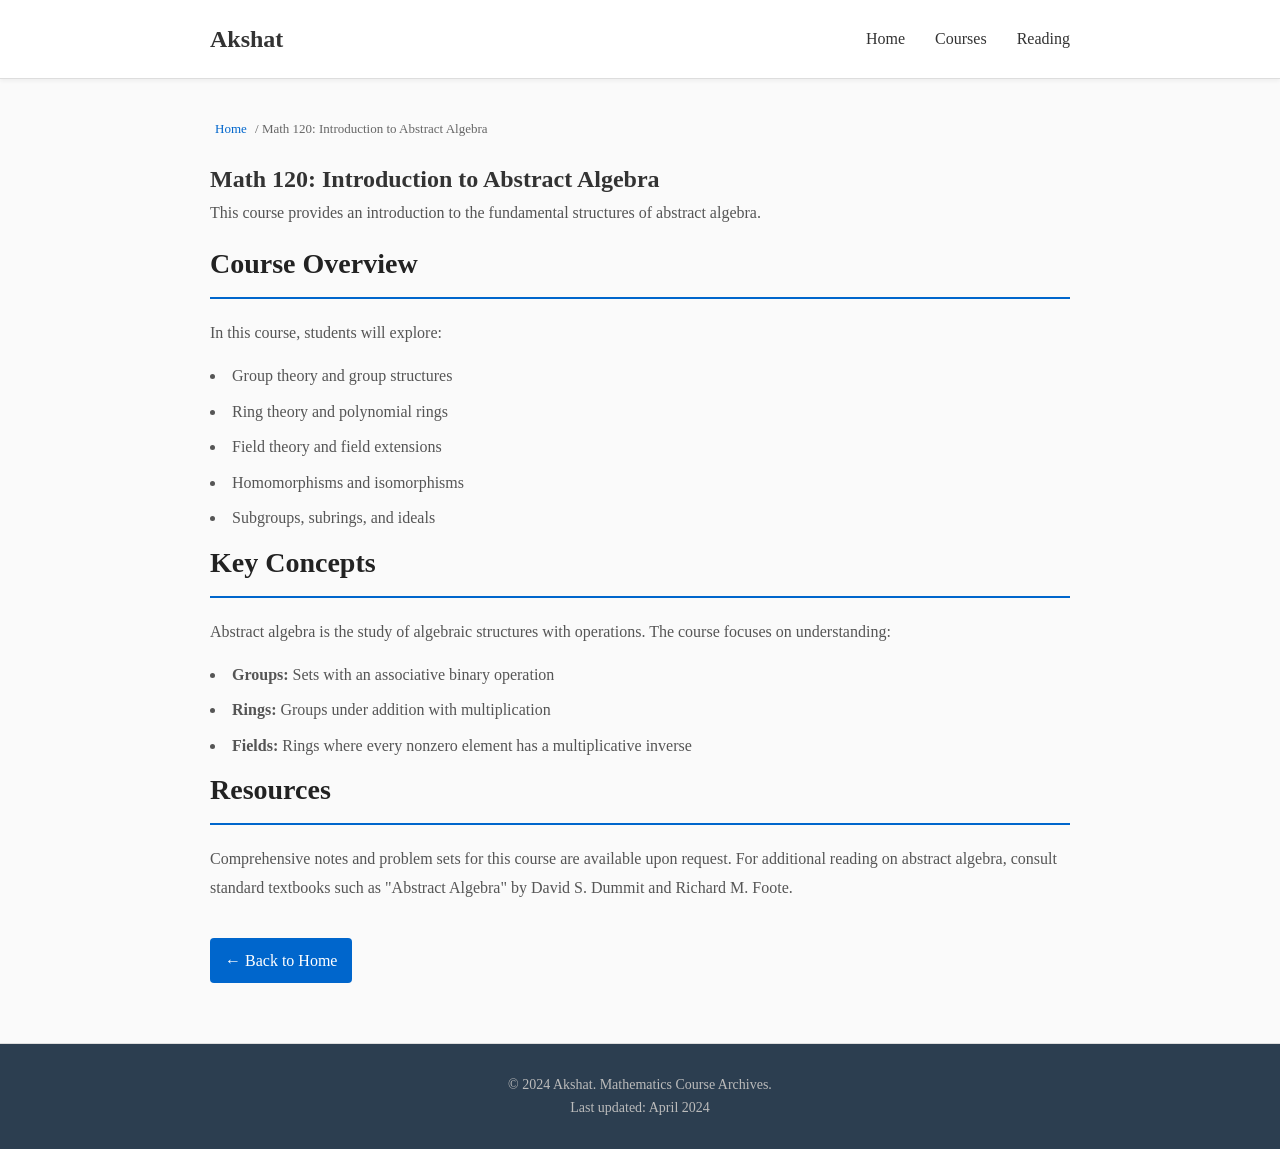
==== courses/math120.html @ cc86cdf6 "Initial version" ====
<!DOCTYPE html>
<html lang="en">
<head>
    <meta charset="UTF-8">
    <meta name="viewport" content="width=device-width, initial-scale=1.0">
    <title>Math 120: Introduction to Abstract Algebra - Akshat</title>
    <link rel="stylesheet" href="../assets/styles.css">
</head>
<body>
    <header>
        <nav>
            <div class="site-title">Akshat</div>
            <ul class="nav-links">
                <li><a href="../index.html">Home</a></li>
                <li><a href="../index.html#courses">Courses</a></li>
                <li><a href="../index.html#reading">Reading</a></li>
            </ul>
        </nav>
    </header>

    <main>
        <div class="breadcrumb">
            <a href="../index.html">Home</a> / <span>Math 120: Introduction to Abstract Algebra</span>
        </div>

        <section>
            <h1>Math 120: Introduction to Abstract Algebra</h1>
            <p>This course provides an introduction to the fundamental structures of abstract algebra.</p>

            <h2>Course Overview</h2>
            <p>In this course, students will explore:</p>
            <ul class="reading-list">
                <li>Group theory and group structures</li>
                <li>Ring theory and polynomial rings</li>
                <li>Field theory and field extensions</li>
                <li>Homomorphisms and isomorphisms</li>
                <li>Subgroups, subrings, and ideals</li>
            </ul>

            <h2>Key Concepts</h2>
            <p>Abstract algebra is the study of algebraic structures with operations. The course focuses on understanding:</p>
            <ul class="reading-list">
                <li><strong>Groups:</strong> Sets with an associative binary operation</li>
                <li><strong>Rings:</strong> Groups under addition with multiplication</li>
                <li><strong>Fields:</strong> Rings where every nonzero element has a multiplicative inverse</li>
            </ul>

            <h2>Resources</h2>
            <p>Comprehensive notes and problem sets for this course are available upon request. For additional reading on abstract algebra, consult standard textbooks such as "Abstract Algebra" by David S. Dummit and Richard M. Foote.</p>

            <a href="../index.html" class="back-to-top">← Back to Home</a>
        </section>
    </main>

    <footer>
        <p>&copy; 2024 Akshat. Mathematics Course Archives.</p>
        <p>Last updated: April 2024</p>
    </footer>
</body>
</html>
---- assets/styles.css ----
/* Academic Portfolio Website Styles */

* {
  margin: 0;
  padding: 0;
  box-sizing: border-box;
}

body {
  font-family: 'Georgia', 'Times New Roman', serif;
  line-height: 1.6;
  color: #333;
  background-color: #fafafa;
}

a {
  color: #0066cc;
  text-decoration: none;
}

a:hover {
  text-decoration: underline;
}

/* Header/Navigation */
header {
  background-color: #fff;
  border-bottom: 1px solid #ddd;
  padding: 20px 0;
  box-shadow: 0 2px 4px rgba(0, 0, 0, 0.05);
}

header nav {
  max-width: 900px;
  margin: 0 auto;
  padding: 0 20px;
  display: flex;
  justify-content: space-between;
  align-items: center;
}

.site-title {
  font-size: 24px;
  font-weight: bold;
  color: #333;
}

.nav-links {
  list-style: none;
  display: flex;
  gap: 30px;
}

.nav-links a {
  color: #333;
  font-size: 16px;
  transition: color 0.3s;
}

.nav-links a:hover {
  color: #0066cc;
  text-decoration: none;
}

.nav-links a.active {
  color: #0066cc;
  font-weight: bold;
}

/* Main Content */
main {
  max-width: 900px;
  margin: 40px auto;
  padding: 0 20px;
}

.hero {
  text-align: center;
  margin-bottom: 60px;
}

.hero h1 {
  font-size: 48px;
  margin-bottom: 10px;
  color: #222;
}

.hero p {
  font-size: 18px;
  color: #666;
  max-width: 600px;
  margin: 0 auto;
}

/* Sections */
section {
  margin-bottom: 50px;
}

section h2 {
  font-size: 28px;
  margin-bottom: 20px;
  color: #222;
  border-bottom: 2px solid #0066cc;
  padding-bottom: 10px;
}

section h3 {
  font-size: 20px;
  margin-top: 20px;
  margin-bottom: 10px;
  color: #333;
}

section p {
  margin-bottom: 15px;
  color: #555;
  line-height: 1.8;
}

/* Course List */
.course-list {
  list-style: none;
}

.course-list li {
  margin-bottom: 15px;
  padding: 15px;
  background-color: #fff;
  border-left: 4px solid #0066cc;
  border-radius: 4px;
  box-shadow: 0 1px 3px rgba(0, 0, 0, 0.1);
  transition: box-shadow 0.3s;
}

.course-list li:hover {
  box-shadow: 0 4px 8px rgba(0, 0, 0, 0.15);
}

.course-list a {
  font-size: 18px;
  font-weight: bold;
}

.course-description {
  color: #666;
  font-size: 14px;
  margin-top: 5px;
}

/* Reading List */
.reading-list {
  list-style-position: inside;
  list-style-type: disc;
}

.reading-list li {
  margin-bottom: 10px;
  color: #555;
}

.reading-list a {
  font-weight: bold;
}

/* Footer */
footer {
  background-color: #2c3e50;
  color: #fff;
  text-align: center;
  padding: 30px 20px;
  margin-top: 60px;
  border-top: 1px solid #ddd;
}

footer p {
  color: #bbb;
  font-size: 14px;
}

footer a {
  color: #fff;
  text-decoration: underline;
}

/* Responsive Design */
@media (max-width: 768px) {
  .nav-links {
    gap: 15px;
    font-size: 14px;
  }

  .hero h1 {
    font-size: 32px;
  }

  section h2 {
    font-size: 22px;
  }

  main {
    margin: 20px auto;
  }
}

/* Breadcrumbs */
.breadcrumb {
  font-size: 13px;
  color: #666;
  margin-bottom: 20px;
}

.breadcrumb a {
  margin: 0 5px;
}

/* Back to top */
.back-to-top {
  display: inline-block;
  margin-top: 20px;
  padding: 10px 15px;
  background-color: #0066cc;
  color: #fff;
  border-radius: 4px;
  transition: background-color 0.3s;
}

.back-to-top:hover {
  background-color: #0052a3;
  text-decoration: none;
}
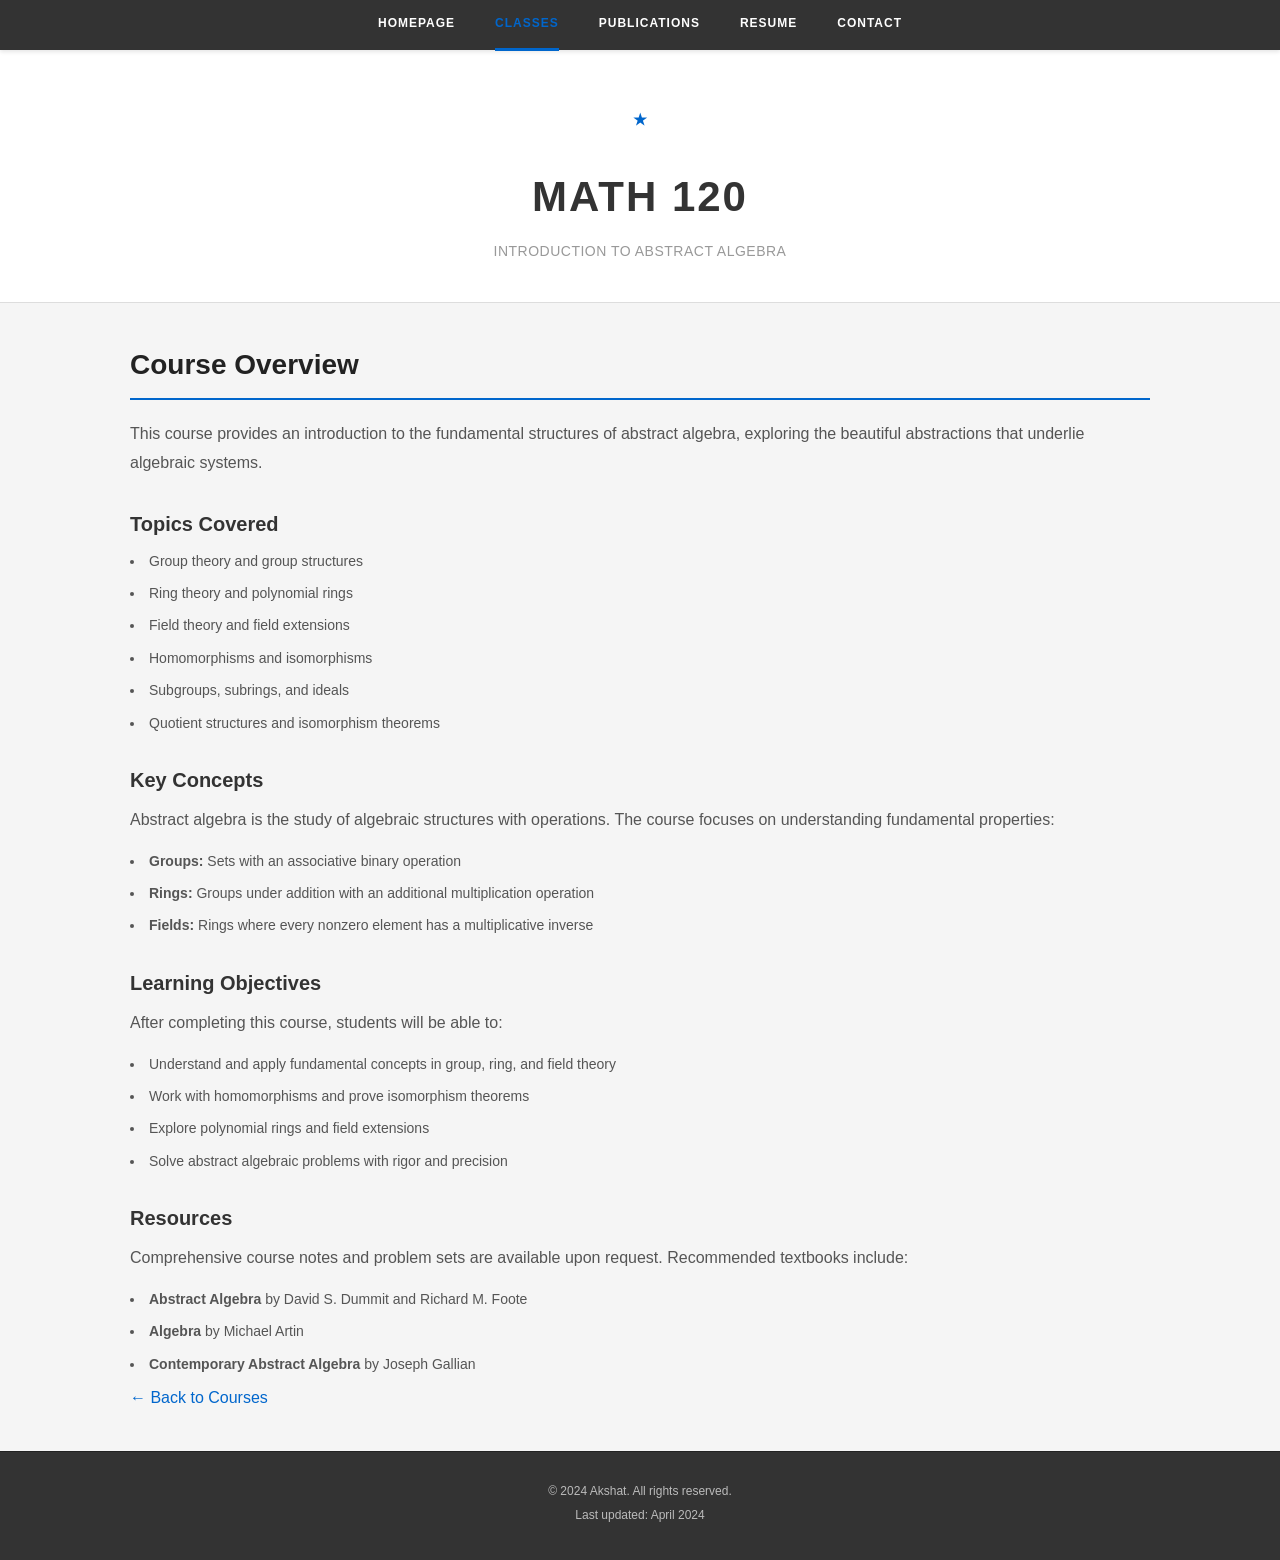
==== commit 5a474f67: "site updated." ====
--- a/courses/math120.html
+++ b/courses/math120.html
@@ -9,51 +9,67 @@
 <body>
     <header>
         <nav>
-            <div class="site-title">Akshat</div>
             <ul class="nav-links">
-                <li><a href="../index.html">Home</a></li>
-                <li><a href="../index.html#courses">Courses</a></li>
-                <li><a href="../index.html#reading">Reading</a></li>
+                <li><a href="../index.html">Homepage</a></li>
+                <li><a href="index.html" class="active">Classes</a></li>
+                <li><a href="../publications.html">Publications</a></li>
+                <li><a href="../resume.html">Resume</a></li>
+                <li><a href="../contact.html">Contact</a></li>
             </ul>
         </nav>
     </header>
 
     <main>
-        <div class="breadcrumb">
-            <a href="../index.html">Home</a> / <span>Math 120: Introduction to Abstract Algebra</span>
+        <div class="hero">
+            <h1>MATH 120</h1>
+            <div class="subtitle">Introduction to Abstract Algebra</div>
         </div>
 
-        <section>
-            <h1>Math 120: Introduction to Abstract Algebra</h1>
-            <p>This course provides an introduction to the fundamental structures of abstract algebra.</p>
+        <section class="welcome-section">
+            <h2>Course Overview</h2>
+            <p>This course provides an introduction to the fundamental structures of abstract algebra, exploring the beautiful abstractions that underlie algebraic systems.</p>
 
-            <h2>Course Overview</h2>
-            <p>In this course, students will explore:</p>
+            <h3 style="margin-top: 30px;">Topics Covered</h3>
             <ul class="reading-list">
                 <li>Group theory and group structures</li>
                 <li>Ring theory and polynomial rings</li>
                 <li>Field theory and field extensions</li>
                 <li>Homomorphisms and isomorphisms</li>
                 <li>Subgroups, subrings, and ideals</li>
+                <li>Quotient structures and isomorphism theorems</li>
             </ul>
 
-            <h2>Key Concepts</h2>
-            <p>Abstract algebra is the study of algebraic structures with operations. The course focuses on understanding:</p>
+            <h3 style="margin-top: 30px;">Key Concepts</h3>
+            <p>Abstract algebra is the study of algebraic structures with operations. The course focuses on understanding fundamental properties:</p>
             <ul class="reading-list">
                 <li><strong>Groups:</strong> Sets with an associative binary operation</li>
-                <li><strong>Rings:</strong> Groups under addition with multiplication</li>
+                <li><strong>Rings:</strong> Groups under addition with an additional multiplication operation</li>
                 <li><strong>Fields:</strong> Rings where every nonzero element has a multiplicative inverse</li>
             </ul>
 
-            <h2>Resources</h2>
-            <p>Comprehensive notes and problem sets for this course are available upon request. For additional reading on abstract algebra, consult standard textbooks such as "Abstract Algebra" by David S. Dummit and Richard M. Foote.</p>
+            <h3 style="margin-top: 30px;">Learning Objectives</h3>
+            <p>After completing this course, students will be able to:</p>
+            <ul class="reading-list">
+                <li>Understand and apply fundamental concepts in group, ring, and field theory</li>
+                <li>Work with homomorphisms and prove isomorphism theorems</li>
+                <li>Explore polynomial rings and field extensions</li>
+                <li>Solve abstract algebraic problems with rigor and precision</li>
+            </ul>
 
-            <a href="../index.html" class="back-to-top">← Back to Home</a>
+            <h3 style="margin-top: 30px;">Resources</h3>
+            <p>Comprehensive course notes and problem sets are available upon request. Recommended textbooks include:</p>
+            <ul class="reading-list">
+                <li><strong>Abstract Algebra</strong> by David S. Dummit and Richard M. Foote</li>
+                <li><strong>Algebra</strong> by Michael Artin</li>
+                <li><strong>Contemporary Abstract Algebra</strong> by Joseph Gallian</li>
+            </ul>
+
+            <a href="index.html" class="back-to-top">← Back to Courses</a>
         </section>
     </main>
 
     <footer>
-        <p>&copy; 2024 Akshat. Mathematics Course Archives.</p>
+        <p>&copy; 2024 Akshat. All rights reserved.</p>
         <p>Last updated: April 2024</p>
     </footer>
 </body>
--- a/assets/styles.css
+++ b/assets/styles.css
@@ -7,10 +7,10 @@
 }
 
 body {
-  font-family: 'Georgia', 'Times New Roman', serif;
+  font-family: 'Helvetica Neue', 'Arial', sans-serif;
   line-height: 1.6;
   color: #333;
-  background-color: #fafafa;
+  background-color: #f5f5f5;
 }
 
 a {
@@ -24,37 +24,47 @@
 
 /* Header/Navigation */
 header {
-  background-color: #fff;
-  border-bottom: 1px solid #ddd;
-  padding: 20px 0;
-  box-shadow: 0 2px 4px rgba(0, 0, 0, 0.05);
+  background-color: #333;
+  padding: 0;
+  box-shadow: 0 2px 4px rgba(0, 0, 0, 0.1);
+  position: sticky;
+  top: 0;
+  z-index: 100;
 }
 
 header nav {
-  max-width: 900px;
-  margin: 0 auto;
-  padding: 0 20px;
-  display: flex;
-  justify-content: space-between;
+  max-width: 100%;
+  margin: 0;
+  padding: 0 40px;
+  display: flex;
+  justify-content: center;
   align-items: center;
+  height: 50px;
 }
 
 .site-title {
   font-size: 24px;
   font-weight: bold;
-  color: #333;
+  color: #fff;
+  display: none;
 }
 
 .nav-links {
   list-style: none;
   display: flex;
-  gap: 30px;
+  gap: 40px;
+  margin: 0;
 }
 
 .nav-links a {
-  color: #333;
-  font-size: 16px;
+  color: #fff;
+  font-size: 12px;
+  font-weight: bold;
+  letter-spacing: 1px;
+  text-transform: uppercase;
   transition: color 0.3s;
+  padding: 15px 0;
+  display: block;
 }
 
 .nav-links a:hover {
@@ -64,32 +74,110 @@
 
 .nav-links a.active {
   color: #0066cc;
-  font-weight: bold;
+  text-decoration: none;
+  border-bottom: 3px solid #0066cc;
 }
 
 /* Main Content */
 main {
-  max-width: 900px;
+  max-width: 100%;
+  margin: 0;
+  padding: 0;
+}
+
+.hero {
+  text-align: center;
+  margin-bottom: 40px;
+  padding: 40px 20px;
+  background-color: #fff;
+  border-bottom: 1px solid #ddd;
+}
+
+.hero h1 {
+  font-size: 42px;
+  margin-bottom: 10px;
+  color: #333;
+  font-weight: bold;
+  letter-spacing: 2px;
+}
+
+.hero .subtitle {
+  font-size: 14px;
+  color: #999;
+  text-transform: uppercase;
+  letter-spacing: 0.5px;
+  margin-top: 5px;
+}
+
+.hero::before {
+  content: "⋆";
+  display: block;
+  font-size: 36px;
+  color: #0066cc;
+  margin-bottom: 15px;
+}
+
+.welcome-section {
+  max-width: 1100px;
   margin: 40px auto;
-  padding: 0 20px;
-}
-
-.hero {
-  text-align: center;
-  margin-bottom: 60px;
-}
-
-.hero h1 {
-  font-size: 48px;
-  margin-bottom: 10px;
-  color: #222;
-}
-
-.hero p {
+  padding: 0 40px;
+}
+
+.welcome-container {
+  display: grid;
+  grid-template-columns: 1fr 350px;
+  gap: 50px;
+  align-items: start;
+}
+
+.welcome-content h2 {
   font-size: 18px;
-  color: #666;
-  max-width: 600px;
-  margin: 0 auto;
+  font-weight: bold;
+  text-transform: uppercase;
+  margin-bottom: 15px;
+  letter-spacing: 0.5px;
+}
+
+.welcome-content .title {
+  font-size: 13px;
+  color: #999;
+  font-style: italic;
+  margin-bottom: 15px;
+}
+
+.welcome-content p {
+  font-size: 14px;
+  line-height: 1.8;
+  color: #555;
+  margin-bottom: 12px;
+}
+
+.welcome-content a {
+  color: #0066cc;
+  font-weight: bold;
+  font-size: 13px;
+}
+
+.profile-image {
+  width: 100%;
+  max-width: 350px;
+  height: 350px;
+  background: linear-gradient(135deg, #0066cc, #004499);
+  border-radius: 4px;
+  display: flex;
+  align-items: center;
+  justify-content: center;
+  color: #fff;
+  font-size: 14px;
+  text-align: center;
+  padding: 20px;
+}
+
+.profile-image img {
+  width: 100%;
+  height: 100%;
+  object-fit: cover;
+  border-radius: 4px;
 }
 
 /* Sections */
@@ -118,6 +206,193 @@
   line-height: 1.8;
 }
 
+/* Tiles Section */
+.tiles-section {
+  max-width: 1100px;
+  margin: 60px auto;
+  padding: 0 40px;
+}
+
+.tiles-container {
+  display: grid;
+  grid-template-columns: repeat(4, 1fr);
+  gap: 20px;
+  margin-top: 30px;
+}
+
+.tile {
+  background-color: #fff;
+  overflow: hidden;
+  box-shadow: 0 2px 8px rgba(0, 0, 0, 0.1);
+  transition: box-shadow 0.3s;
+  border-radius: 0;
+}
+
+.tile:hover {
+  box-shadow: 0 4px 16px rgba(0, 0, 0, 0.15);
+}
+
+.tile-image {
+  width: 100%;
+  height: 180px;
+  background: linear-gradient(135deg, #1a1a1a, #333);
+  display: flex;
+  align-items: center;
+  justify-content: center;
+  color: #fff;
+  font-size: 12px;
+  text-align: center;
+  position: relative;
+  overflow: hidden;
+}
+
+.tile-image::before {
+  content: "✦";
+  font-size: 48px;
+  opacity: 0.3;
+}
+
+.tile-button {
+  padding: 25px 15px;
+  text-align: center;
+  background-color: #fff;
+}
+
+.tile-button a {
+  display: inline-block;
+  background-color: #333;
+  color: #fff;
+  padding: 10px 25px;
+  font-size: 12px;
+  font-weight: bold;
+  letter-spacing: 1px;
+  text-transform: uppercase;
+  border-radius: 0;
+  transition: background-color 0.3s;
+}
+
+.tile-button a:hover {
+  background-color: #0066cc;
+  text-decoration: none;
+}
+
+/* Social Section */
+.social-section {
+  text-align: center;
+  padding: 60px 40px;
+  margin-top: 40px;
+  background-color: #fff;
+  border-top: 1px solid #ddd;
+}
+
+.social-section h3 {
+  font-size: 16px;
+  font-weight: bold;
+  text-transform: uppercase;
+  letter-spacing: 1px;
+  margin-bottom: 25px;
+  color: #333;
+}
+
+.social-links {
+  display: flex;
+  justify-content: center;
+  gap: 20px;
+  list-style: none;
+}
+
+.social-links li {
+  margin: 0;
+}
+
+.social-links a {
+  display: inline-block;
+  width: 40px;
+  height: 40px;
+  background-color: #333;
+  color: #fff;
+  border-radius: 50%;
+  display: flex;
+  align-items: center;
+  justify-content: center;
+  font-size: 18px;
+  transition: background-color 0.3s;
+}
+
+.social-links a:hover {
+  background-color: #0066cc;
+  text-decoration: none;
+}
+
+/* Footer */
+footer {
+  background-color: #333;
+  color: #fff;
+  text-align: center;
+  padding: 30px 20px;
+  margin-top: 0;
+  border-top: 1px solid #222;
+}
+
+footer p {
+  color: #bbb;
+  font-size: 12px;
+  margin-bottom: 5px;
+}
+
+footer a {
+  color: #fff;
+  text-decoration: underline;
+}
+
+/* Responsive Design */
+@media (max-width: 1024px) {
+  .tiles-container {
+    grid-template-columns: repeat(2, 1fr);
+  }
+
+  .welcome-container {
+    grid-template-columns: 1fr;
+  }
+
+  .profile-image {
+    max-width: 100%;
+  }
+}
+
+@media (max-width: 768px) {
+  .nav-links {
+    gap: 20px;
+    font-size: 11px;
+  }
+
+  header nav {
+    padding: 0 20px;
+  }
+
+  .hero h1 {
+    font-size: 32px;
+  }
+
+  .tiles-container {
+    grid-template-columns: 1fr;
+  }
+
+  .welcome-section,
+  .tiles-section,
+  .social-section {
+    padding: 0 20px;
+  }
+
+  main {
+    margin: 0;
+  }
+
+  .welcome-container {
+    gap: 20px;
+  }
+}
+
 /* Course List */
 .course-list {
   list-style: none;
@@ -128,7 +403,7 @@
   padding: 15px;
   background-color: #fff;
   border-left: 4px solid #0066cc;
-  border-radius: 4px;
+  border-radius: 0;
   box-shadow: 0 1px 3px rgba(0, 0, 0, 0.1);
   transition: box-shadow 0.3s;
 }
@@ -138,13 +413,13 @@
 }
 
 .course-list a {
-  font-size: 18px;
+  font-size: 16px;
   font-weight: bold;
 }
 
 .course-description {
   color: #666;
-  font-size: 14px;
+  font-size: 13px;
   margin-top: 5px;
 }
 
@@ -157,75 +432,9 @@
 .reading-list li {
   margin-bottom: 10px;
   color: #555;
+  font-size: 14px;
 }
 
 .reading-list a {
   font-weight: bold;
 }
-
-/* Footer */
-footer {
-  background-color: #2c3e50;
-  color: #fff;
-  text-align: center;
-  padding: 30px 20px;
-  margin-top: 60px;
-  border-top: 1px solid #ddd;
-}
-
-footer p {
-  color: #bbb;
-  font-size: 14px;
-}
-
-footer a {
-  color: #fff;
-  text-decoration: underline;
-}
-
-/* Responsive Design */
-@media (max-width: 768px) {
-  .nav-links {
-    gap: 15px;
-    font-size: 14px;
-  }
-
-  .hero h1 {
-    font-size: 32px;
-  }
-
-  section h2 {
-    font-size: 22px;
-  }
-
-  main {
-    margin: 20px auto;
-  }
-}
-
-/* Breadcrumbs */
-.breadcrumb {
-  font-size: 13px;
-  color: #666;
-  margin-bottom: 20px;
-}
-
-.breadcrumb a {
-  margin: 0 5px;
-}
-
-/* Back to top */
-.back-to-top {
-  display: inline-block;
-  margin-top: 20px;
-  padding: 10px 15px;
-  background-color: #0066cc;
-  color: #fff;
-  border-radius: 4px;
-  transition: background-color 0.3s;
-}
-
-.back-to-top:hover {
-  background-color: #0052a3;
-  text-decoration: none;
-}
